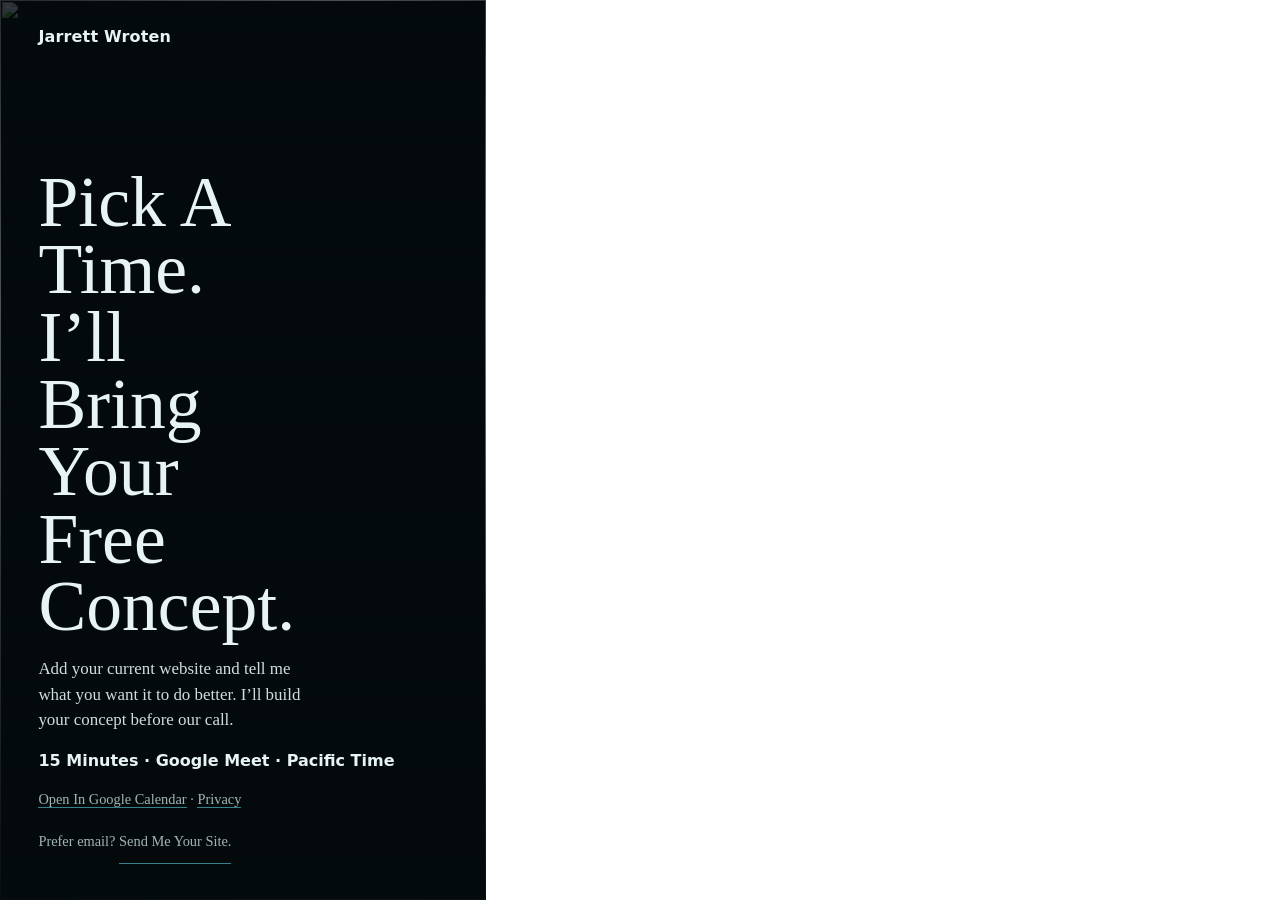
==== book/index.html @ 80896260 "Add Microsoft Clarity analytics tag (async, no visual change)" ====
<!doctype html>
<html lang="en">
<head>
  <meta charset="utf-8">
  <meta name="viewport" content="width=device-width,initial-scale=1,viewport-fit=cover">
  <title>Book a Free Website Concept Call | Jarrett Wroten</title>
  <link rel="icon" href="/favicon.ico" sizes="any">
<link rel="icon" href="/favicon.svg" type="image/svg+xml">
<link rel="apple-touch-icon" href="/apple-touch-icon.png">
  <meta name="description" content="Book a 15-minute Google Meet. Add your current website, tell Jarrett what it needs to do better, and get a free concept.">
  <meta name="robots" content="noindex,follow">
  <link rel="canonical" href="https://jarrettwroten.com/book/">
  <meta property="og:title" content="Book a Free Website Concept Call | Jarrett Wroten">
  <meta property="og:description" content="Add your current website and get a free concept for the call.">
  <meta property="og:url" content="https://jarrettwroten.com/book/">
  <meta property="og:image" content="https://jarrettwroten.com/assets/golden-arrival/frames/ga-360.webp">
  <meta name="twitter:card" content="summary_large_image">
  <meta name="twitter:title" content="Book a Free Website Concept Call | Jarrett Wroten">
  <meta name="twitter:description" content="Add your current website and get a free concept for the call.">
  <meta name="twitter:image" content="https://jarrettwroten.com/assets/golden-arrival/frames/ga-360.webp">
  <style>
    :root{font-synthesis-weight:none}
    @font-face{font-family:"Instrument Serif";src:url("/assets/fonts/instrument-serif-italic-latin-ext.woff2") format("woff2");font-weight:400;font-style:italic;font-display:swap;unicode-range:U+0100-02BA, U+02BD-02C5, U+02C7-02CC, U+02CE-02D7, U+02DD-02FF, U+0304, U+0308, U+0329, U+1D00-1DBF, U+1E00-1E9F, U+1EF2-1EFF, U+2020, U+20A0-20AB, U+20AD-20C4, U+2113, U+2C60-2C7F, U+A720-A7FF}
    @font-face{font-family:"Instrument Serif";src:url("/assets/fonts/instrument-serif-italic-latin.woff2") format("woff2");font-weight:400;font-style:italic;font-display:swap;unicode-range:U+0000-00FF, U+0131, U+0152-0153, U+02BB-02BC, U+02C6, U+02DA, U+02DC, U+0304, U+0308, U+0329, U+2000-206F, U+20AC, U+2122, U+2191, U+2193, U+2212, U+2215, U+FEFF, U+FFFD}
    @font-face{font-family:"Instrument Serif";src:url("/assets/fonts/instrument-serif-regular-latin-ext.woff2") format("woff2");font-weight:400;font-style:normal;font-display:swap;unicode-range:U+0100-02BA, U+02BD-02C5, U+02C7-02CC, U+02CE-02D7, U+02DD-02FF, U+0304, U+0308, U+0329, U+1D00-1DBF, U+1E00-1E9F, U+1EF2-1EFF, U+2020, U+20A0-20AB, U+20AD-20C4, U+2113, U+2C60-2C7F, U+A720-A7FF}
    @font-face{font-family:"Instrument Serif";src:url("/assets/fonts/instrument-serif-regular-latin.woff2") format("woff2");font-weight:400;font-style:normal;font-display:swap;unicode-range:U+0000-00FF, U+0131, U+0152-0153, U+02BB-02BC, U+02C6, U+02DA, U+02DC, U+0304, U+0308, U+0329, U+2000-206F, U+20AC, U+2122, U+2191, U+2193, U+2212, U+2215, U+FEFF, U+FFFD}
    @font-face{
      font-family:"Bodoni Moda";
      src:url("../assets/fonts/bodoni-moda-latin-variable.woff2") format("woff2");
      font-style:normal;
      font-weight:400 900;
      font-display:swap;
    }
    @font-face{
      font-family:"IBM Plex Sans";
      src:url("../assets/fonts/ibm-plex-sans-latin-variable.woff2") format("woff2");
      font-style:normal;
      font-weight:100 700;
      font-display:swap;
    }
    @font-face{
      font-family:"Rana Reader Fallback";
      src:url("../assets/fonts/rana-reader-fallback-roman.woff2") format("woff2");
      font-style:normal;
      font-weight:400;
      font-display:swap;
    }
    :root{
      --void:#040a0c;
      --ink:#e8f4f4;
      --ink-soft:rgba(232,244,244,.9);
      --ink-mute:rgba(208,228,230,.78);
      --cyan:#5ee7f0;
      --amber:#d97a3a;
      --display:"Instrument Serif","Bodoni Moda","Iowan Old Style","Palatino Linotype","Book Antiqua",Palatino,Georgia,serif;
      --reading:Georgia,"Rana Reader Fallback","Times New Roman",Times,serif;
      --text:"IBM Plex Sans",system-ui,-apple-system,"Segoe UI",Roboto,Arial,sans-serif;
      --gutter:clamp(1.25rem,3vw,2.7rem);
    }
    *{box-sizing:border-box}
    html{background:var(--void);color:var(--ink)}
    body{margin:0;min-width:320px;background:var(--void);font-family:var(--text)}
    a{color:inherit;text-decoration:none}
    .skip-link{
      position:fixed;
      z-index:20;
      top:.6rem;
      left:.6rem;
      padding:.7rem 1rem;
      background:#fff;
      color:#111;
      transform:translateY(-160%);
    }
    .skip-link:focus{transform:none}
    .booking-page{
      display:grid;
      grid-template-columns:minmax(24rem,38vw) minmax(0,1fr);
      min-height:100svh;
      background:#fff;
    }
    .booking-intro{
      position:sticky;
      top:0;
      align-self:start;
      height:100svh;
      min-height:42rem;
      overflow:hidden;
      isolation:isolate;
      background:var(--void);
    }
    .booking-portrait,
    .booking-wash{
      position:absolute;
      inset:0;
    }
    .booking-portrait{
      z-index:-2;
      width:100%;
      height:100%;
      object-fit:cover;
      object-position:24% 50%;
    }
    .booking-wash{
      z-index:-1;
      background:
        linear-gradient(180deg,rgba(4,10,12,.58) 0%,rgba(4,10,12,.08) 34%,rgba(4,10,12,.38) 57%,rgba(4,10,12,.95) 100%),
        linear-gradient(90deg,rgba(4,10,12,.56) 0%,rgba(4,10,12,.08) 70%,rgba(4,10,12,.34) 100%);
    }
    .booking-header{
      position:absolute;
      z-index:2;
      top:0;
      left:0;
      right:0;
      display:flex;
      justify-content:space-between;
      align-items:center;
      gap:1rem;
      min-height:4.5rem;
      padding:calc(.9rem + env(safe-area-inset-top)) var(--gutter) .8rem;
    }
    .wordmark,
    .back-link{
      display:inline-flex;
      align-items:center;
      min-height:44px;
      font-family:var(--text);
      font-size:1rem;
      font-weight:600;
      letter-spacing:.01em;
    }
    .back-link{border-bottom:1px solid rgba(94,231,240,.65)}
    .booking-copy{
      position:absolute;
      left:var(--gutter);
      right:var(--gutter);
      bottom:calc(2.25rem + env(safe-area-inset-bottom));
      z-index:2;
      max-width:31rem;
    }
    h1{
      margin:0 0 1rem;
      max-width:7ch;
      font-family:var(--display);
      font-size:clamp(3.2rem,5.6vw,5.7rem);
      font-weight:400;
      font-optical-sizing:auto;
      line-height:.94;
      letter-spacing:0;
    }
    .booking-lead{
      margin:0 0 1rem;
      max-width:34ch;
      font-family:var(--reading);
      font-size:clamp(1.06rem,1.2vw,1.22rem);
      font-weight:400;
      line-height:1.5;
      color:var(--ink-soft);
    }
    .booking-facts{
      margin:0 0 1rem;
      font-family:var(--text);
      font-size:1rem;
      font-weight:600;
      line-height:1.5;
      color:var(--ink);
    }
    .booking-note{
      margin:0;
      max-width:40ch;
      font-family:var(--reading);
      font-size:.9rem;
      line-height:1.45;
      color:var(--ink-mute);
    }
    .booking-note a{border-bottom:1px solid rgba(94,231,240,.55)}
    .booking-email{margin-top:.65rem}
    .booking-email a{display:inline-flex;align-items:center;min-height:44px}
    .booking-panel{
      position:relative;
      min-width:0;
      min-height:100svh;
      background:#fff;
    }
    .booking-panel h2{
      position:absolute;
      width:1px;
      height:1px;
      overflow:hidden;
      clip:rect(0 0 0 0);
      white-space:nowrap;
    }
    .booking-frame{
      display:block;
      width:100%;
      height:100svh;
      min-height:52rem;
      border:0;
      background:#fff;
    }
    .wordmark:focus-visible,
    .back-link:focus-visible,
    .booking-note a:focus-visible{
      outline:2px solid var(--cyan);
      outline-offset:4px;
    }
    @media (max-width:900px){
      .booking-page{display:block}
      .booking-intro{
        position:relative;
        height:min(42rem,76svh);
        min-height:34rem;
      }
      .booking-portrait{object-position:24% 46%}
      .booking-copy{bottom:calc(1.8rem + env(safe-area-inset-bottom))}
      h1{font-size:clamp(3rem,9vw,4.25rem);max-width:7ch}
      .booking-panel{min-height:62rem}
      .booking-frame{height:62rem;min-height:62rem}
    }
    @media (max-width:520px){
      .booking-intro{height:38rem;min-height:38rem}
      .booking-header{padding-left:1.1rem;padding-right:1.1rem}
      .booking-copy{left:1.1rem;right:1.1rem;bottom:1.6rem}
      h1{font-size:clamp(2.75rem,13vw,3.6rem);margin-bottom:.8rem}
      .booking-lead{font-size:1.05rem;line-height:1.44;margin-bottom:.8rem}
      .booking-facts{margin-bottom:.75rem}
      .booking-note{font-size:.875rem}
      .booking-panel{min-height:67rem}
      .booking-frame{height:67rem;min-height:67rem}
    }
    @media (max-width:360px){
      .booking-intro .booking-copy{padding-top:9rem}
    }
  </style>
  <link rel="stylesheet" href="/assets/accessibility.css?v=20260904-a">
  <script src="/assets/accessibility.js?v=titlecase-20261007" defer></script>
<script type="text/javascript">(function(c,l,a,r,i,t,y){c[a]=c[a]||function(){(c[a].q=c[a].q||[]).push(arguments)};t=l.createElement(r);t.async=1;t.src="https://www.clarity.ms/tag/"+i;y=l.getElementsByTagName(r)[0];y.parentNode.insertBefore(t,y);})(window, document, "clarity", "script", "yvve5xueah");clarity("set","site","jarrettwroten");</script>
</head>
<body>
  <a class="skip-link" href="#calendar">Skip To Available Times</a>
  <main class="booking-page">
    <section class="booking-intro" aria-labelledby="booking-title">
      <img class="booking-portrait" src="../assets/golden-arrival/frames/ga-360.webp" alt="" width="1280" height="720">
      <div class="booking-wash" aria-hidden="true"></div>
      <header class="booking-header">
        <a class="wordmark" href="../" aria-label="Jarrett Wroten home">Jarrett Wroten</a>
      </header>
      <div class="booking-copy">
        <h1 id="booking-title">Pick A Time. I’ll Bring Your Free Concept.</h1>
        <p class="booking-lead">Add your current website and tell me what you want it to do better. I’ll build your concept before our call.</p>
        <p class="booking-facts">15 Minutes · Google Meet · Pacific Time</p>
        <p class="booking-note"><a href="https://calendar.app.google/rTkdNoWpm6iRrXhB7" target="_blank" rel="noopener noreferrer">Open In Google Calendar</a> · <a href="../privacy/">Privacy</a></p>
        <p class="booking-note booking-email">Prefer email? <a href="mailto:Jarrett@JarrettWroten.com?subject=Take%20a%20look%20at%20my%20site&amp;body=My%20site%3A%0A%0AWhat%20I%20want%20more%20of%3A">Send Me Your Site.</a></p>
      </div>
    </section>
    <section class="booking-panel" id="calendar" aria-labelledby="calendar-title">
      <h2 id="calendar-title">Book Your Appointment</h2>
      <iframe
        class="booking-frame"
        title="Book your free website concept call"
        src="https://calendar.google.com/calendar/appointments/schedules/AcZssZ2YdXyVF5uIUo74Fv4SrprKAVyqtont8zyMcfribjk4uwAJCGMvckaErguyS5pJ23xRft13Ebzb?gv=true"
        loading="eager"
        referrerpolicy="strict-origin-when-cross-origin"></iframe>
    </section>
  </main>
</body>
</html>
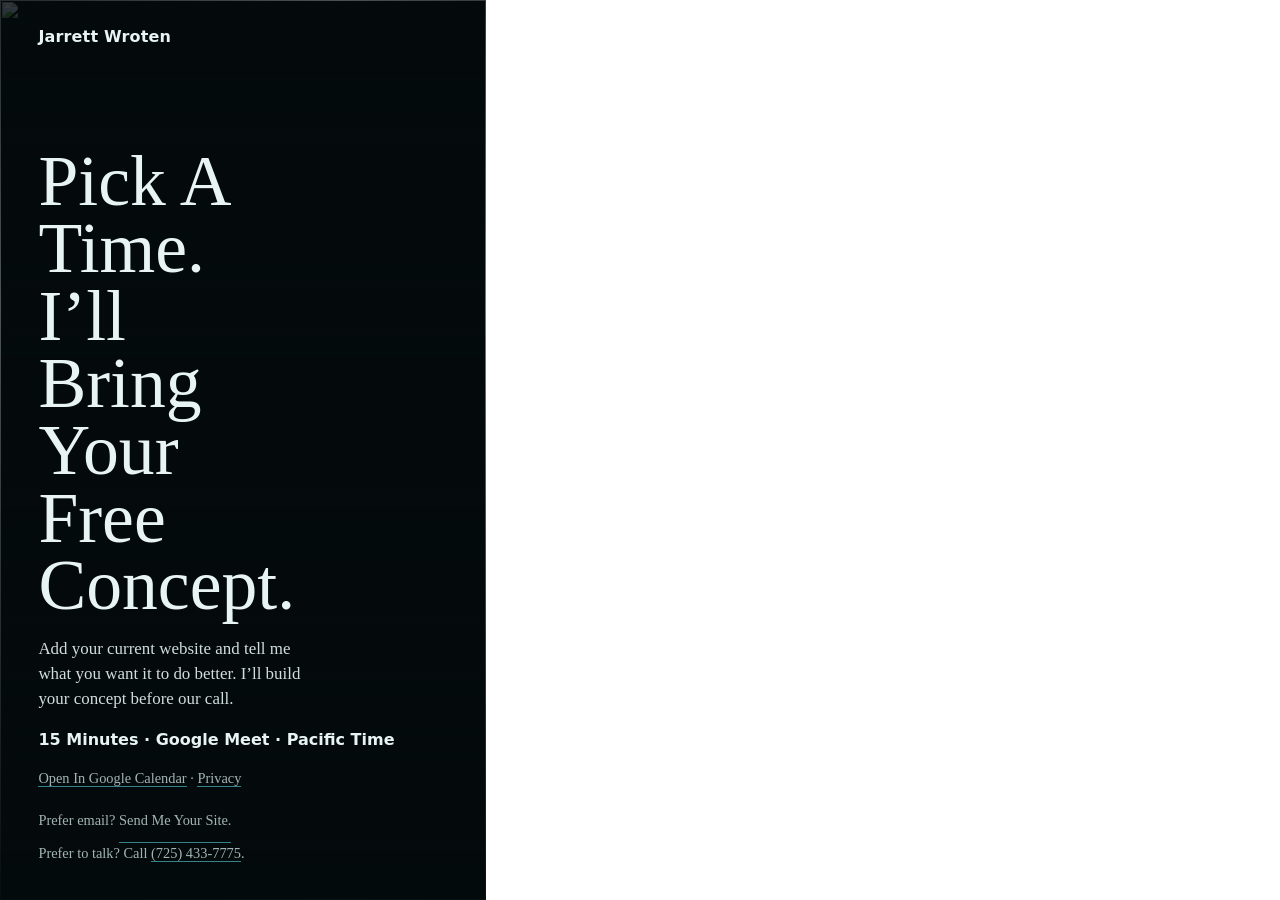
==== commit 430d3718: "Add Quo business line (725) 433-7775 as tel: link in footers/contact areas; telephone in JSON-LD bus" ====
--- a/book/index.html
+++ b/book/index.html
@@ -234,7 +234,7 @@
   </style>
   <link rel="stylesheet" href="/assets/accessibility.css?v=20260904-a">
   <script src="/assets/accessibility.js?v=titlecase-20261007" defer></script>
-<script type="text/javascript">(function(c,l,a,r,i,t,y){c[a]=c[a]||function(){(c[a].q=c[a].q||[]).push(arguments)};t=l.createElement(r);t.async=1;t.src="https://www.clarity.ms/tag/"+i;y=l.getElementsByTagName(r)[0];y.parentNode.insertBefore(t,y);})(window, document, "clarity", "script", "yvve5xueah");clarity("set","site","jarrettwroten");</script>
+<script type="text/javascript">(function(w,d){w.clarity=w.clarity||function(){(w.clarity.q=w.clarity.q||[]).push(arguments)};var done=0,ev=["scroll","pointerdown","keydown"],o={passive:true,capture:true};function go(){if(done)return;done=1;ev.forEach(function(e){w.removeEventListener(e,go,o)});var t=d.createElement("script");t.async=1;t.src="https://www.clarity.ms/tag/yvve5xueah";var y=d.getElementsByTagName("script")[0];y.parentNode.insertBefore(t,y)}ev.forEach(function(e){w.addEventListener(e,go,o)});function idle(){w.requestIdleCallback?w.requestIdleCallback(go,{timeout:2500}):setTimeout(go,2500)}d.readyState==="complete"?setTimeout(idle,4000):w.addEventListener("load",function(){setTimeout(idle,4000)},{once:true})})(window,document);clarity("set","site","jarrettwroten");</script>
 </head>
 <body>
   <a class="skip-link" href="#calendar">Skip To Available Times</a>
@@ -251,6 +251,7 @@
         <p class="booking-facts">15 Minutes · Google Meet · Pacific Time</p>
         <p class="booking-note"><a href="https://calendar.app.google/rTkdNoWpm6iRrXhB7" target="_blank" rel="noopener noreferrer">Open In Google Calendar</a> · <a href="../privacy/">Privacy</a></p>
         <p class="booking-note booking-email">Prefer email? <a href="mailto:Jarrett@JarrettWroten.com?subject=Take%20a%20look%20at%20my%20site&amp;body=My%20site%3A%0A%0AWhat%20I%20want%20more%20of%3A">Send Me Your Site.</a></p>
+        <p class="booking-note booking-phone">Prefer to talk? Call <a href="tel:+17254337775">(725) 433-7775</a>.</p>
       </div>
     </section>
     <section class="booking-panel" id="calendar" aria-labelledby="calendar-title">
